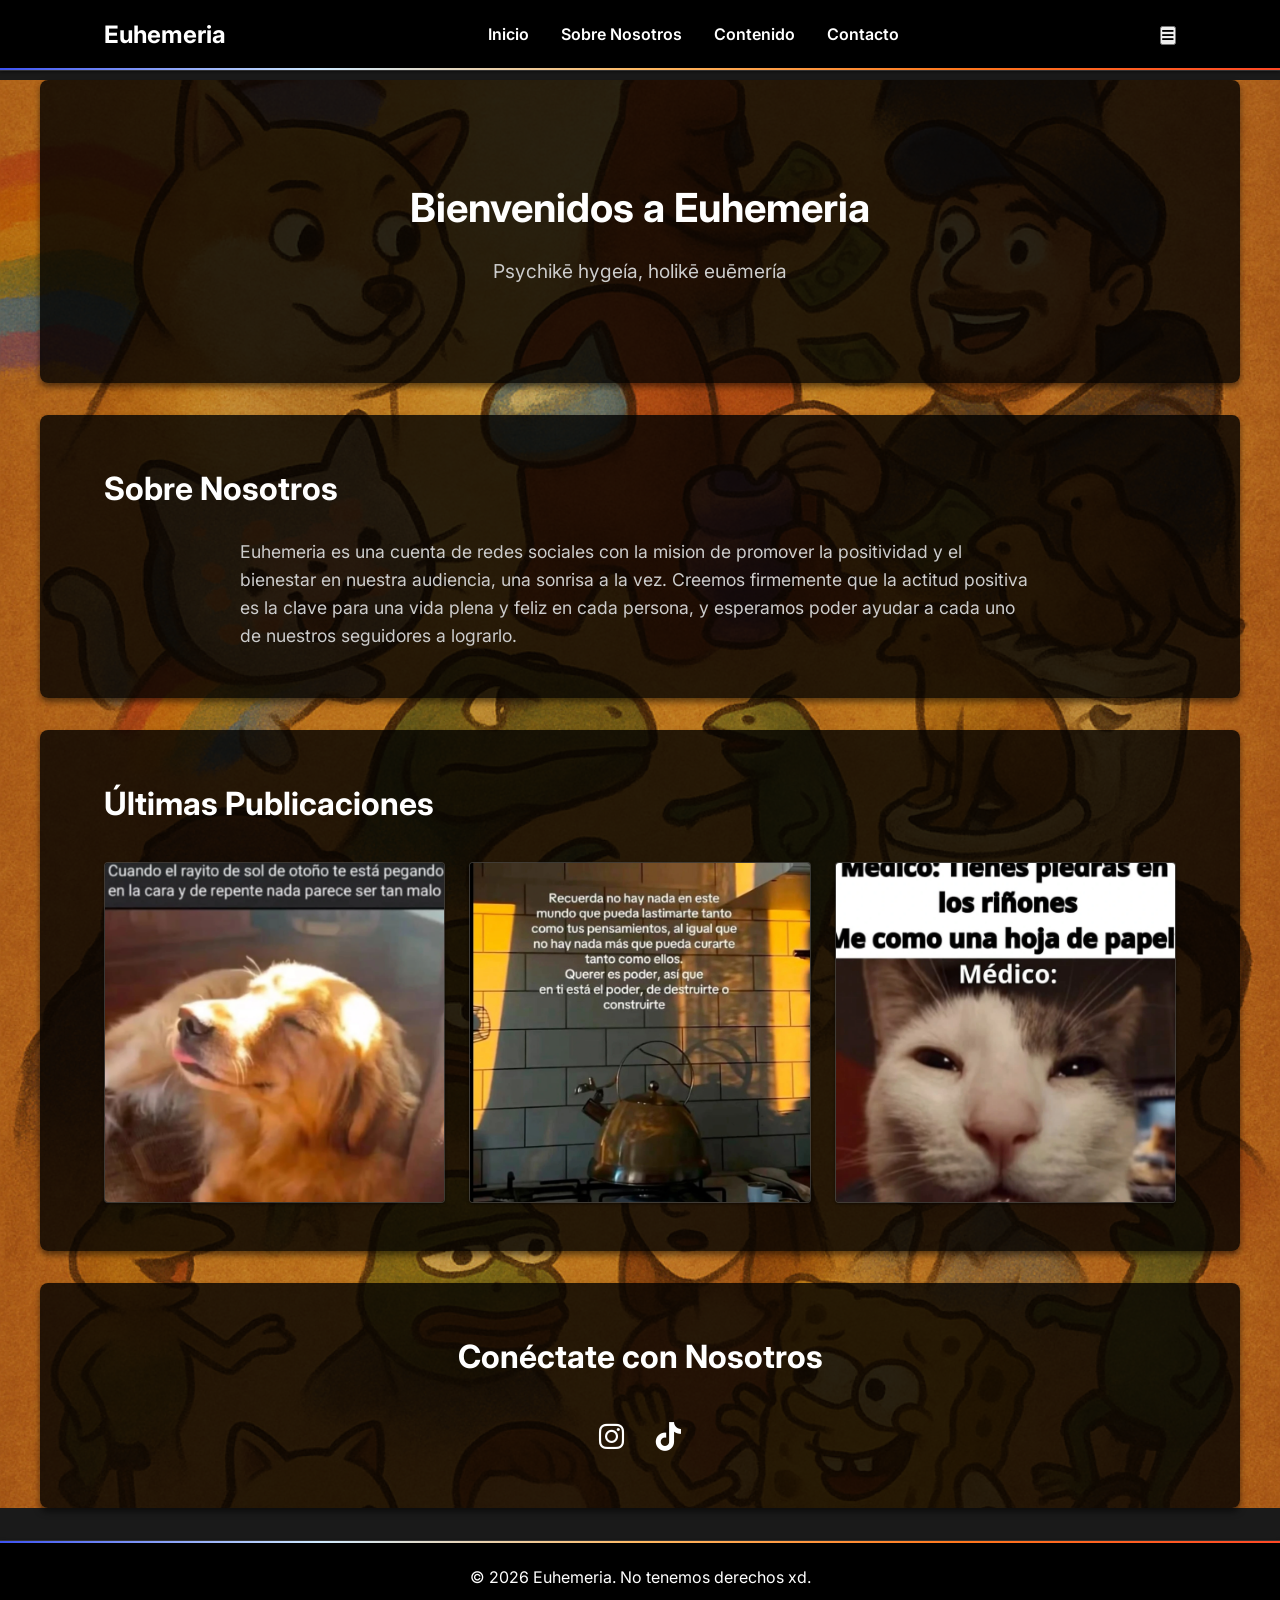
==== index.html @ ad214bd9 "Update index.html Added extra image panels" ====
<!DOCTYPE html>
<html lang="es">
<head>
    <meta charset="UTF-8">
    <meta name="viewport" content="width=device-width, initial-scale=1.0">
    <title>Euhemeria - Cultura Digital</title>
    <link rel="stylesheet" href="css/style.css">
    <!-- Font Awesome for social media icons -->
    <link rel="stylesheet" href="https://cdnjs.cloudflare.com/ajax/libs/font-awesome/6.0.0/css/all.min.css">
    <link rel="icon" type="image/png" href="/path/to/your/icon.png">
</head>
<body>
    <header>
        <nav>
            <div class="logo">Euhemeria</div>
            <ul class="nav-links">
                <li><a href="#inicio">Inicio</a></li>
                <li><a href="#sobre-nosotros">Sobre Nosotros</a></li>
                <li><a href="#contenido">Contenido</a></li>
                <li><a href="#contacto">Contacto</a></li>
            </ul>
        </nav>
    </header>

    <div class="main-content-wrapper">
        <main>
            <section id="inicio" class="hero">
                <h1>Bienvenidos a Euhemeria</h1>
                <p>Psychikē hygeía, holikē euēmería</p>
            </section>

            <section id="sobre-nosotros" class="about">
                <h2>Sobre Nosotros</h2>
                <p>Euhemeria es una cuenta de redes sociales con la mision de promover la positividad y el bienestar en nuestra audiencia, una sonrisa a la vez. Creemos firmemente que la actitud positiva es la clave para una vida plena y feliz en cada persona, y esperamos poder ayudar a cada uno de nuestros seguidores a lograrlo.</p>
            </section>

            <section id="contenido" class="content">
                <h2>Últimas Publicaciones</h2>
                <div class="post-gallery">
                    <a href="https://www.instagram.com/p/DJjpt8NOMHO/?img_index=1" class="gallery-item" target="_blank" rel="noopener">
                        <img src="img/post1.jpg" alt="Sin popote para salvar a los animales del mar" />
                    </a>
                    <a href="https://www.instagram.com/p/DI-TJVbOH4d/?img_index=1" class="gallery-item" target="_blank" rel="noopener">
                        <img src="img/post2.jpg" alt="Vampiro y manicure" />
                    </a>
                    <a href="https://www.instagram.com/p/DJNgzjYuJ29/?img_index=1" class="gallery-item" target="_blank" rel="noopener">
                        <img src="img/post3.jpg" alt="Whatsapp" />
                    </a>
                    <a href="https://www.instagram.com/p/DJZ8dF4OiUe/" class="gallery-item" target="_blank" rel="noopener">
                        <img src="img/post4.jpg" alt="My Little Pony" />
                    </a>
                    <a href="https://www.instagram.com/p/DJnrMPUuyYO/?img_index=1" class="gallery-item" target="_blank" rel="noopener">
                        <img src="img/post5.jpg" alt="Tetera" />
                    </a>
                    <a href="https://www.instagram.com/p/DJVY8iDONY0lq5m1WkqM7EpSdSXJ4P-_w6DiNM0/?next=%2F&img_index=1" class="gallery-item" target="_blank" rel="noopener">
                        <img src="img/post6.jpg" alt="Pewito" />
                    </a>
                    <a href="https://www.instagram.com/p/DJnrMPUuyYOGwF3v2tDNo2-JVQWB3pzMf8AWZk0/?next=%2F&img_index=2" class="gallery-item" target="_blank" rel="noopener">
                        <img src="img/post7.jpg" alt="chicossemeescucha" />
                    </a>
                    <a href="https://www.instagram.com/p/DJjpt8NOMHOX-F1-W-5I1u0TMtRCOaEXMgwgNU0/?next=%2F&img_index=2" class="gallery-item" target="_blank" rel="noopener">
                        <img src="img/post8.jpg" alt="Cerveza" />
                    </a>
                    <a href="https://www.instagram.com/p/DJNgzjYuJ29Rbu6c0DLit66I79WhK5AIO1KrMU0/?next=%2F&img_index=3" class="gallery-item" target="_blank" rel="noopener">
                        <img src="img/post9.jpg" alt="Medico" />
                    </a>
                    <a href="https://www.instagram.com/p/DJLXo89ORYxvFRXFsLj7qmRJBTH7KPw3CAFV0I0/?next=%2F&img_index=2" class="gallery-item" target="_blank" rel="noopener">
                        <img src="img/post10.jpg" alt="Porfa" />
                    </a>
                </div>
            </section>

            <section id="contacto" class="contact">
                <h2>Conéctate con Nosotros</h2>
                <div class="social-links">
                    <a href="https://www.instagram.com/euhe.meria/" class="social-link" target="_blank" rel="noopener"><i class="fab fa-instagram"></i></a>
                    <a href="https://www.tiktok.com/@euhemeria.official" class="social-link" target="_blank" rel="noopener"><i class="fab fa-tiktok"></i></a>
                </div>
            </section>
        </main>
    </div>

    <footer>
        <p>&copy; 2024 Euhemeria. No tenemos derechos xd</p>
    </footer>

    <script src="js/main.js"></script>
</body>
</html>
---- css/style.css ----
/* Import modern, clean font */
@import url('https://fonts.googleapis.com/css2?family=Inter:wght@400;600;700&display=swap');

:root {
  /* Brand Colors */
  --deep-blue: #3d52f1;
  --soft-blue: #d0eaff;
  --yellow: #ffb963;
  --orange: #ff771d;
  --red: #ff4926;
  
  /* Existing variables */
  --text-light: #ffffff;
  --text-dark: #cccccc;
  --bg-dark: #1a1a1a;
  --bg-sections: rgba(0, 0, 0, 0.8);
  --shadow-sm: 0 1px 3px rgba(0, 0, 0, 0.5);
  --shadow-md: 0 4px 6px rgba(0, 0, 0, 0.5);
  --shadow-lg: 0 10px 15px rgba(0, 0, 0, 0.5);
  --border-dark: 1px solid rgba(255, 255, 255, 0.2);
  
  /* Gradient definitions */
  --brand-gradient: linear-gradient(135deg, 
    var(--deep-blue) 0%,
    var(--soft-blue) 25%,
    var(--yellow) 50%,
    var(--orange) 75%,
    var(--red) 100%
  );
}

* {
  margin: 0;
  padding: 0;
  box-sizing: border-box;
}

body {
  font-family: 'Inter', sans-serif;
  background-color: var(--bg-dark);
  color: var(--text-light);
  line-height: 1.6;
  min-height: 100vh; /* Ensure body takes at least full viewport height */
}

.main-content-wrapper {
    background-image: linear-gradient(rgba(0, 0, 0, 0.2), rgba(0, 0, 0, 0.2)), url('../img/hero_bg.jpg'); /* Reduced black overlay opacity */
    background-size: cover; /* Ensure image covers the wrapper width */
    background-position: center top; /* Start image at the top center */
    background-repeat: no-repeat; /* Prevent tiling */
    background-attachment: scroll; /* Make background scroll with the content */
    width: 100%;
    position: relative; /* Needed for z-index context if required later */
    z-index: 1; /* Ensure it's below header and footer */
}

header {
  background-color: #000000;
  padding: 1rem 0;
  box-shadow: var(--shadow-sm);
  position: fixed;
  width: 100%;
  top: 0;
  z-index: 1000;
  border-bottom: var(--border-dark);
}

header::after {
  content: '';
  position: absolute;
  bottom: 0;
  left: 0;
  width: 100%;
  height: 2px;
  background-image: var(--brand-gradient);
}

nav {
  display: flex;
  justify-content: space-between;
  align-items: center;
  padding: 0 5%;
  max-width: 1200px;
  margin: 0 auto;
}

.logo {
  font-size: 1.5rem;
  font-weight: 700;
  color: var(--text-light);
}

.nav-links {
  display: flex;
  list-style: none;
  gap: 2rem;
}

.nav-links a {
  text-decoration: none;
  color: var(--text-light);
  font-weight: 600;
  transition: opacity 0.3s ease, transform 0.3s ease;
  display: inline-block; /* Needed for transform */
}

.nav-links a:hover {
  opacity: 0.9;
  transform: translateY(-2px); /* Subtle lift */
}

main {
  margin-top: 80px; /* Account for fixed header */
  position: relative; /* Needed to ensure sections are above background wrapper if z-index is used */
  z-index: 2; /* Ensure main content is above background wrapper */
}

section {
  padding: 3rem 5%; /* Reduced padding */
  max-width: 1200px;
  margin: 2rem auto; /* Add margin for gaps */
  background-color: var(--bg-sections); /* Semi-transparent black background */
  border-radius: 8px; /* Optional: add border-radius for better visual separation */
  box-shadow: var(--shadow-md);
}

.hero {
  text-align: center;
  padding: 6rem 5%;
  box-shadow: var(--shadow-md);
  background-image: none; /* Remove background from hero */
}

.hero h1 {
  font-size: 2.5rem;
  font-weight: 700;
  margin-bottom: 1rem;
  color: var(--text-light);
  transition: transform 0.3s ease, text-shadow 0.3s ease;
}

.hero h1:hover {
    transform: translateY(-3px);
    text-shadow: 0 5px 15px rgba(255, 255, 255, 0.5);
}

.hero p {
  font-size: 1.2rem;
  color: var(--text-dark);
  transition: transform 0.3s ease, text-shadow 0.3s ease;
}

.hero p:hover {
    transform: translateY(-2px);
     text-shadow: 0 3px 10px rgba(255, 255, 255, 0.4);
}

.about h2, .content h2, .contact h2 {
  font-size: 2rem;
  font-weight: 700;
  margin-bottom: 1.5rem; /* Reduced margin */
  color: var(--text-light);
  transition: transform 0.3s ease, text-shadow 0.3s ease;
}

.about h2:hover, .content h2:hover, .contact h2:hover {
    transform: translateY(-2px);
    text-shadow: 0 3px 10px rgba(255, 255, 255, 0.5);
}

.about p {
  font-size: 1.1rem;
  color: var(--text-dark);
  max-width: 800px;
  margin: 0 auto;
  transition: transform 0.3s ease, text-shadow 0.3s ease;
}

.about p:hover {
     transform: translateY(-1px);
     text-shadow: 0 2px 8px rgba(255, 255, 255, 0.4);
}

/* Gallery styles */
.post-gallery {
  display: grid;
  grid-template-columns: repeat(auto-fit, minmax(250px, 1fr)); /* Adjusted for better responsiveness */
  gap: 1.5rem; /* Reduced gap */
  margin-top: 2rem;
}

.gallery-item {
  position: relative;
  display: block;
  text-decoration: none;
  overflow: hidden;
  border-radius: 4px;
  box-shadow: var(--shadow-sm);
  transition: transform 0.3s ease, box-shadow 0.3s ease;
  aspect-ratio: 1;
  border: var(--border-dark);
  background-color: rgba(0, 0, 0, 0.5); /* Semi-transparent background for gallery items */
}

.gallery-item:hover {
  transform: translateY(-5px) scale(1.02); /* Subtle lift and scale */
  box-shadow: var(--shadow-lg);
  background-color: rgba(0, 0, 0, 0.7); /* Slightly less transparent on hover */
}

.gallery-item img {
  width: 100%;
  height: 100%;
  object-fit: cover;
  display: block;
}

.contact {
  text-align: center;
  box-shadow: var(--shadow-md);
  background-color: var(--bg-sections); /* Semi-transparent black background */
  margin-bottom: 2rem; /* Add margin for gap */
}

.social-links {
  display: flex;
  justify-content: center;
  gap: 2rem;
  margin-top: 2rem;
}

.social-link {
  color: var(--text-light);
  font-size: 1.8rem; /* Increased size */
  transition: opacity 0.3s ease, transform 0.3s ease;
  display: inline-block; /* Needed for transform */
}

.social-link:hover {
  opacity: 0.9;
  transform: scale(1.1); /* Subtle scale */
}

footer {
  background-color: #000000;
  text-align: center;
  padding: 1.5rem;
  color: var(--text-light);
  position: relative;
  box-shadow: var(--shadow-sm);
  z-index: 1000;
  border-top: var(--border-dark);
}

footer::before {
  content: '';
  position: absolute;
  top: 0;
  left: 0;
  width: 100%;
  height: 2px;
  background-image: var(--brand-gradient);
}

footer p {
    transition: opacity 0.3s ease;
}

footer p:hover {
    opacity: 0.9;
}

/* Responsive design */
@media (max-width: 768px) {
  .nav-links {
    display: none;
  }

  .hero h1 {
    font-size: 2rem;
  }

  .post-gallery {
    grid-template-columns: repeat(auto-fit, minmax(200px, 1fr)); /* Adjusted for smaller screens */
    gap: 1rem; /* Reduced gap */
  }

  section {
    padding: 2rem 5%; /* Reduced padding */
    margin: 1rem auto; /* Adjusted margin */
  }

  .hero {
      padding: 4rem 5%;
  }

  .social-link {
      font-size: 1.5rem;
  }
}

@media (max-width: 480px) {
  .post-gallery {
    grid-template-columns: 1fr;
  }

  section {
    padding: 1.5rem 5%; /* Further reduced padding */
    margin: 0.8rem auto; /* Further adjusted margin */
  }

  .hero h1 {
      font-size: 1.8rem;
  }

  .hero p {
      font-size: 1rem;
  }

  .about p {
      font-size: 1rem;
  }
}
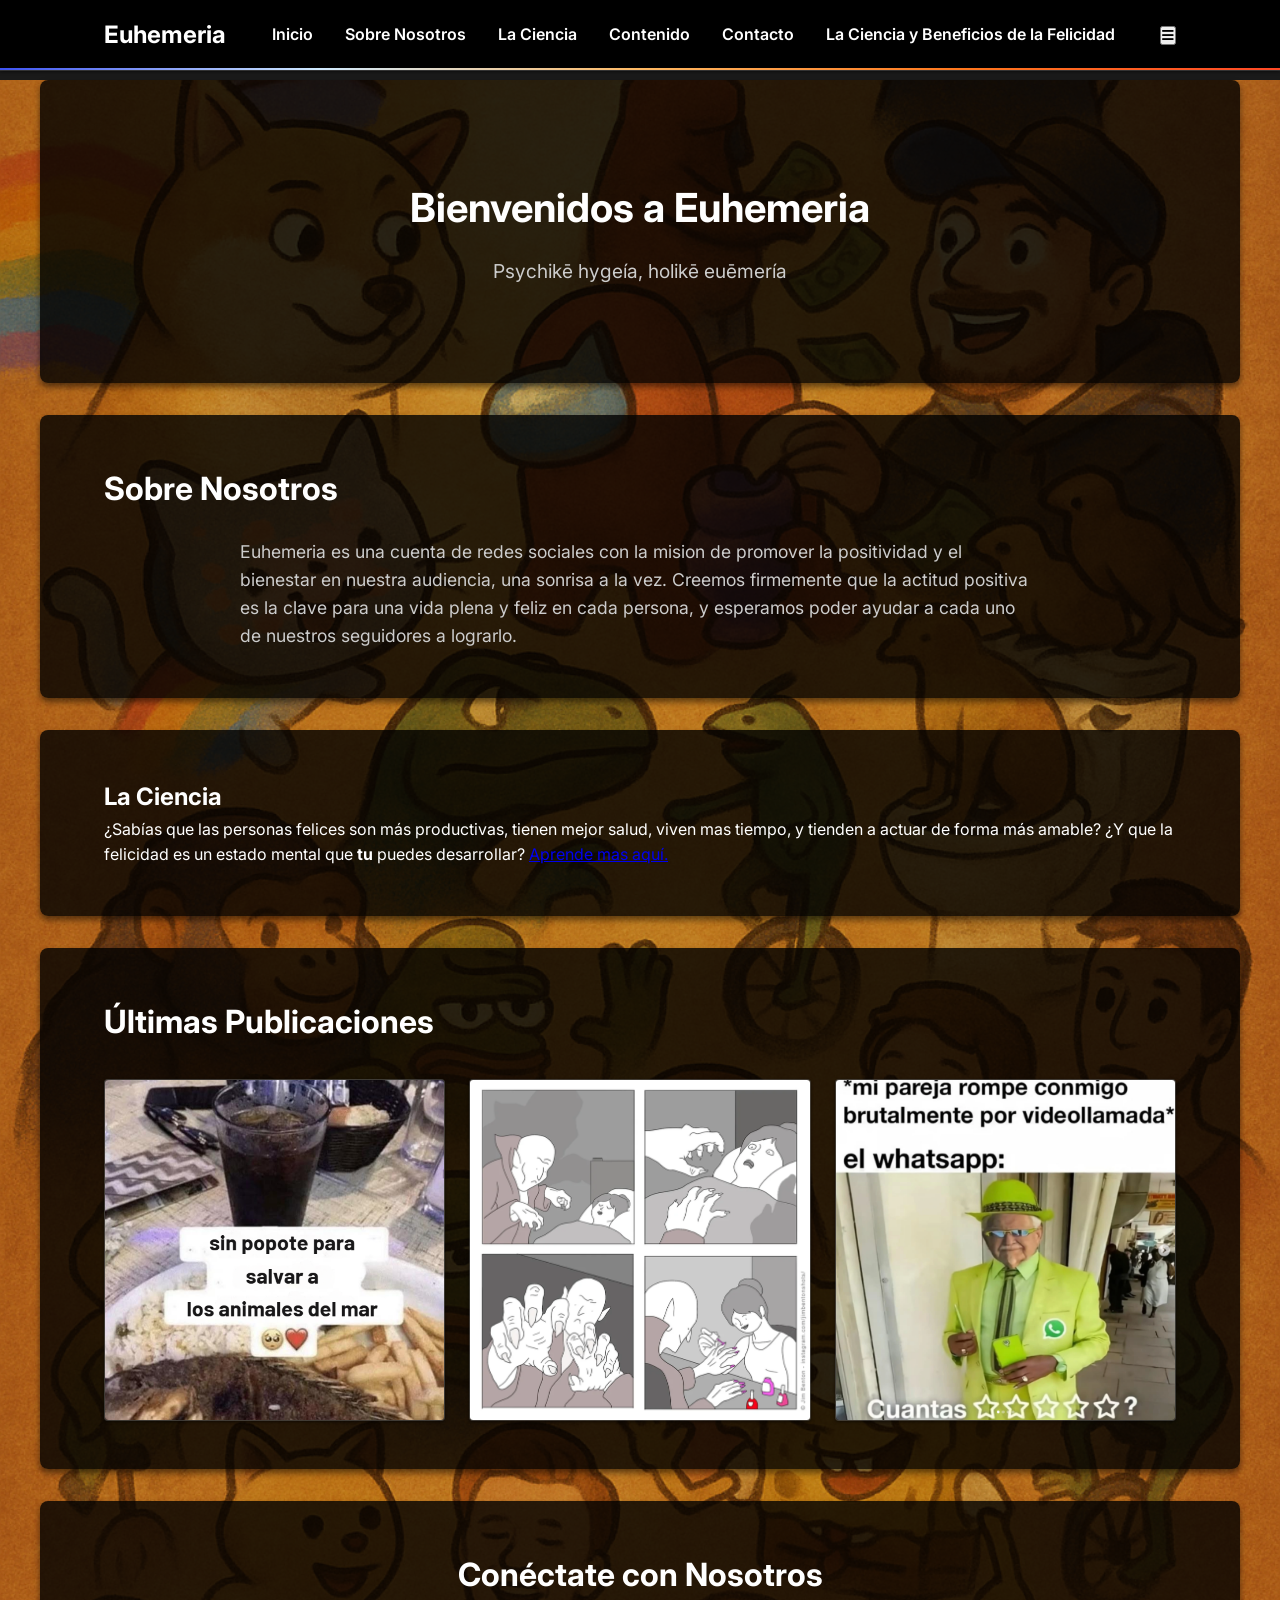
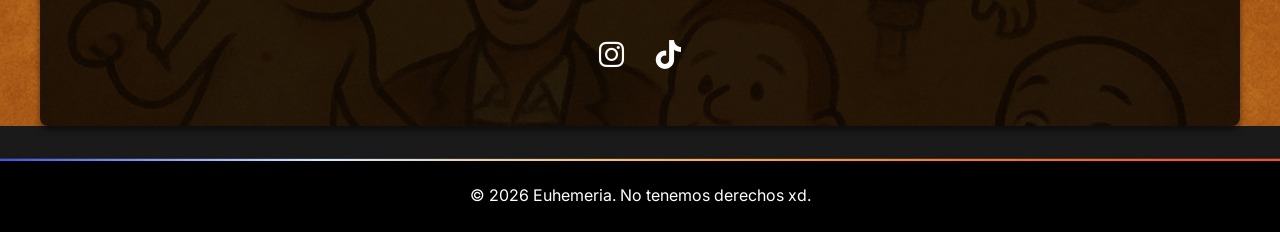
==== commit 6e016015: "Update index.html" ====
--- a/index.html
+++ b/index.html
@@ -16,8 +16,10 @@
             <ul class="nav-links">
                 <li><a href="#inicio">Inicio</a></li>
                 <li><a href="#sobre-nosotros">Sobre Nosotros</a></li>
+                <li><a href="#ciencia">La Ciencia</a></li>
                 <li><a href="#contenido">Contenido</a></li>
                 <li><a href="#contacto">Contacto</a></li>
+                <li><a href="ciencia-felicidad.html">La Ciencia y Beneficios de la Felicidad</a></li>
             </ul>
         </nav>
     </header>
@@ -32,6 +34,11 @@
             <section id="sobre-nosotros" class="about">
                 <h2>Sobre Nosotros</h2>
                 <p>Euhemeria es una cuenta de redes sociales con la mision de promover la positividad y el bienestar en nuestra audiencia, una sonrisa a la vez. Creemos firmemente que la actitud positiva es la clave para una vida plena y feliz en cada persona, y esperamos poder ayudar a cada uno de nuestros seguidores a lograrlo.</p>
+            </section>
+
+            <section id="ciencia" class="ciencia">
+                <h2>La Ciencia</h2>
+                <p>¿Sabías que las personas felices son más productivas, tienen mejor salud, viven mas tiempo, y tienden a actuar de forma más amable? ¿Y que la felicidad es un estado mental que <strong>tu</strong> puedes desarrollar? <a href="ciencia-felicidad.html">Aprende mas aquí.</a></p>
             </section>
 
             <section id="contenido" class="content">
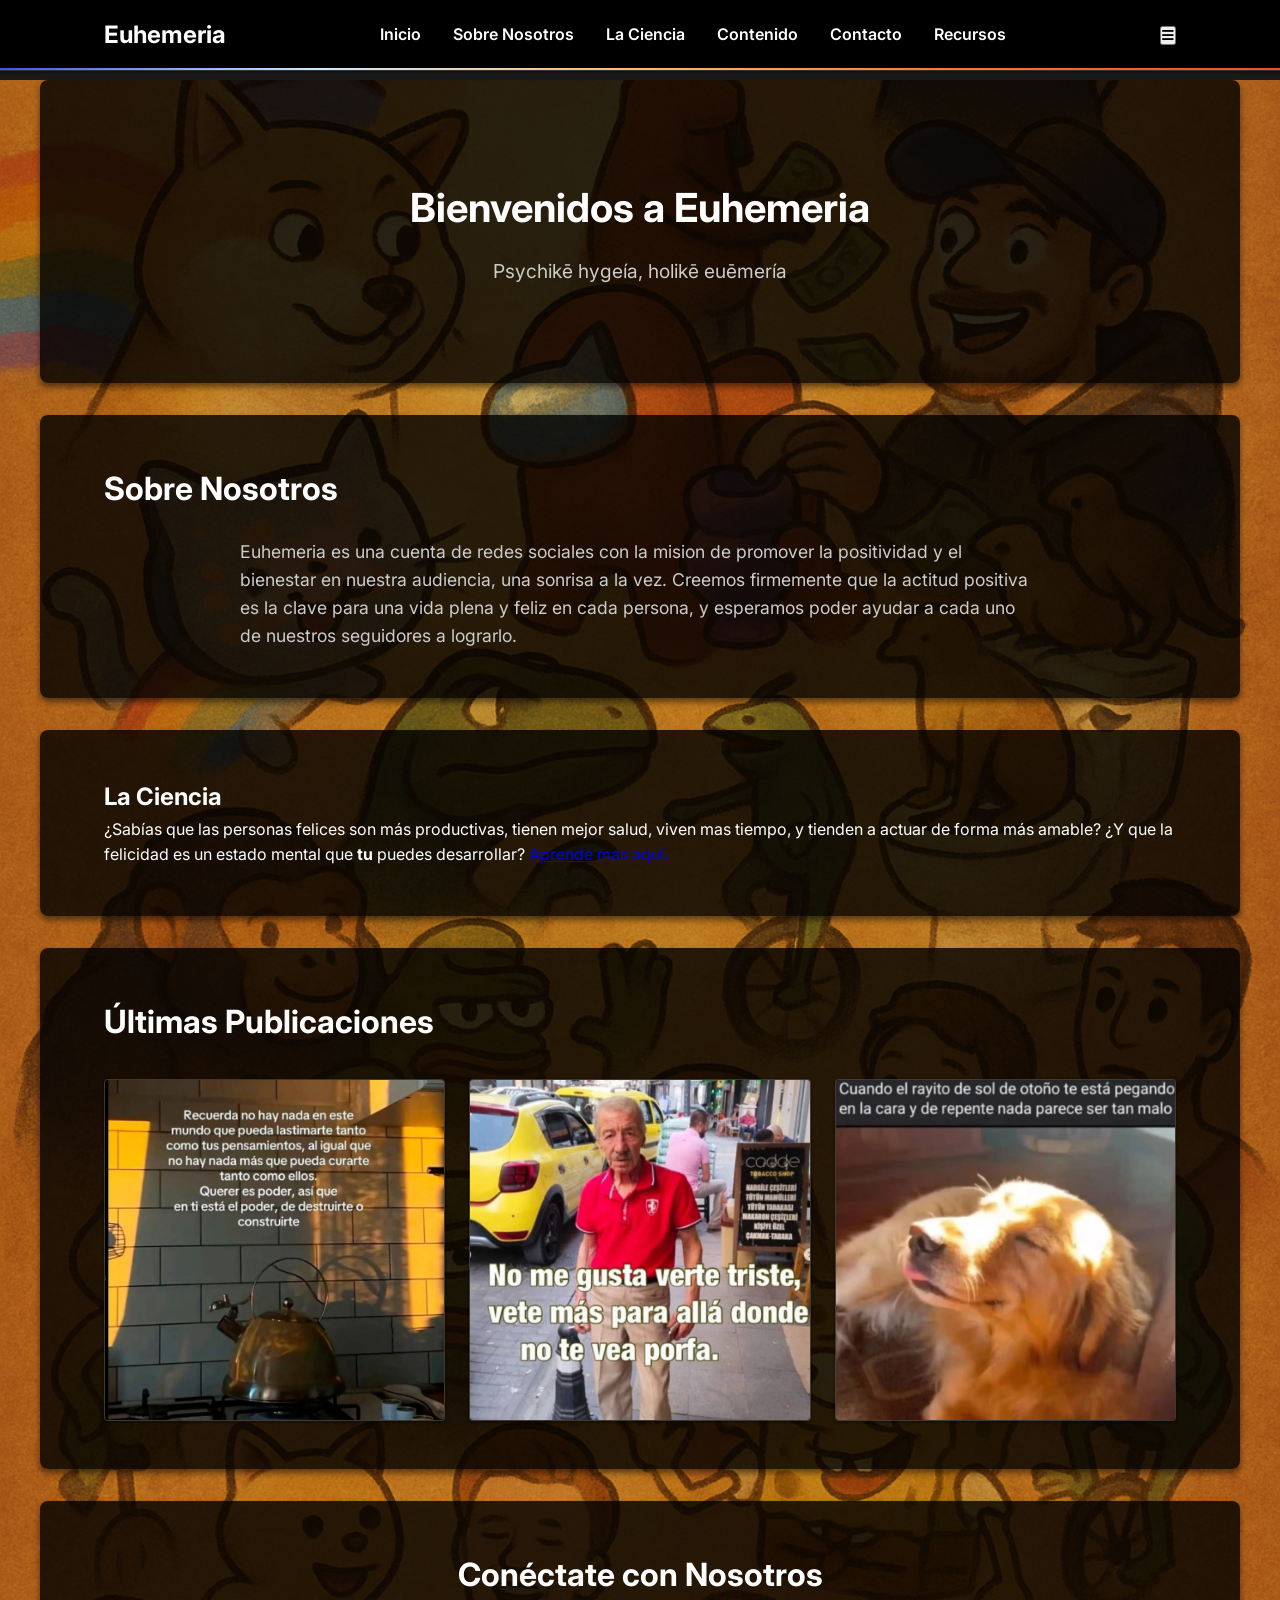
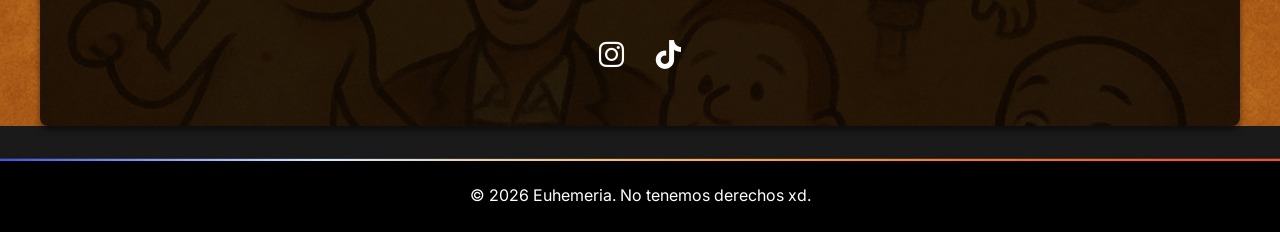
==== commit e48422e2: "Update index.html" ====
--- a/index.html
+++ b/index.html
@@ -7,7 +7,7 @@
     <link rel="stylesheet" href="css/style.css">
     <!-- Font Awesome for social media icons -->
     <link rel="stylesheet" href="https://cdnjs.cloudflare.com/ajax/libs/font-awesome/6.0.0/css/all.min.css">
-    <link rel="icon" type="image/png" href="/path/to/your/icon.png">
+    <link rel="icon" type="image/png" href="/img/favicon.png">
 </head>
 <body>
     <header>
@@ -19,7 +19,7 @@
                 <li><a href="#ciencia">La Ciencia</a></li>
                 <li><a href="#contenido">Contenido</a></li>
                 <li><a href="#contacto">Contacto</a></li>
-                <li><a href="ciencia-felicidad.html">La Ciencia y Beneficios de la Felicidad</a></li>
+                <li><a href="ciencia-felicidad.html">Recursos</a></li>
             </ul>
         </nav>
     </header>
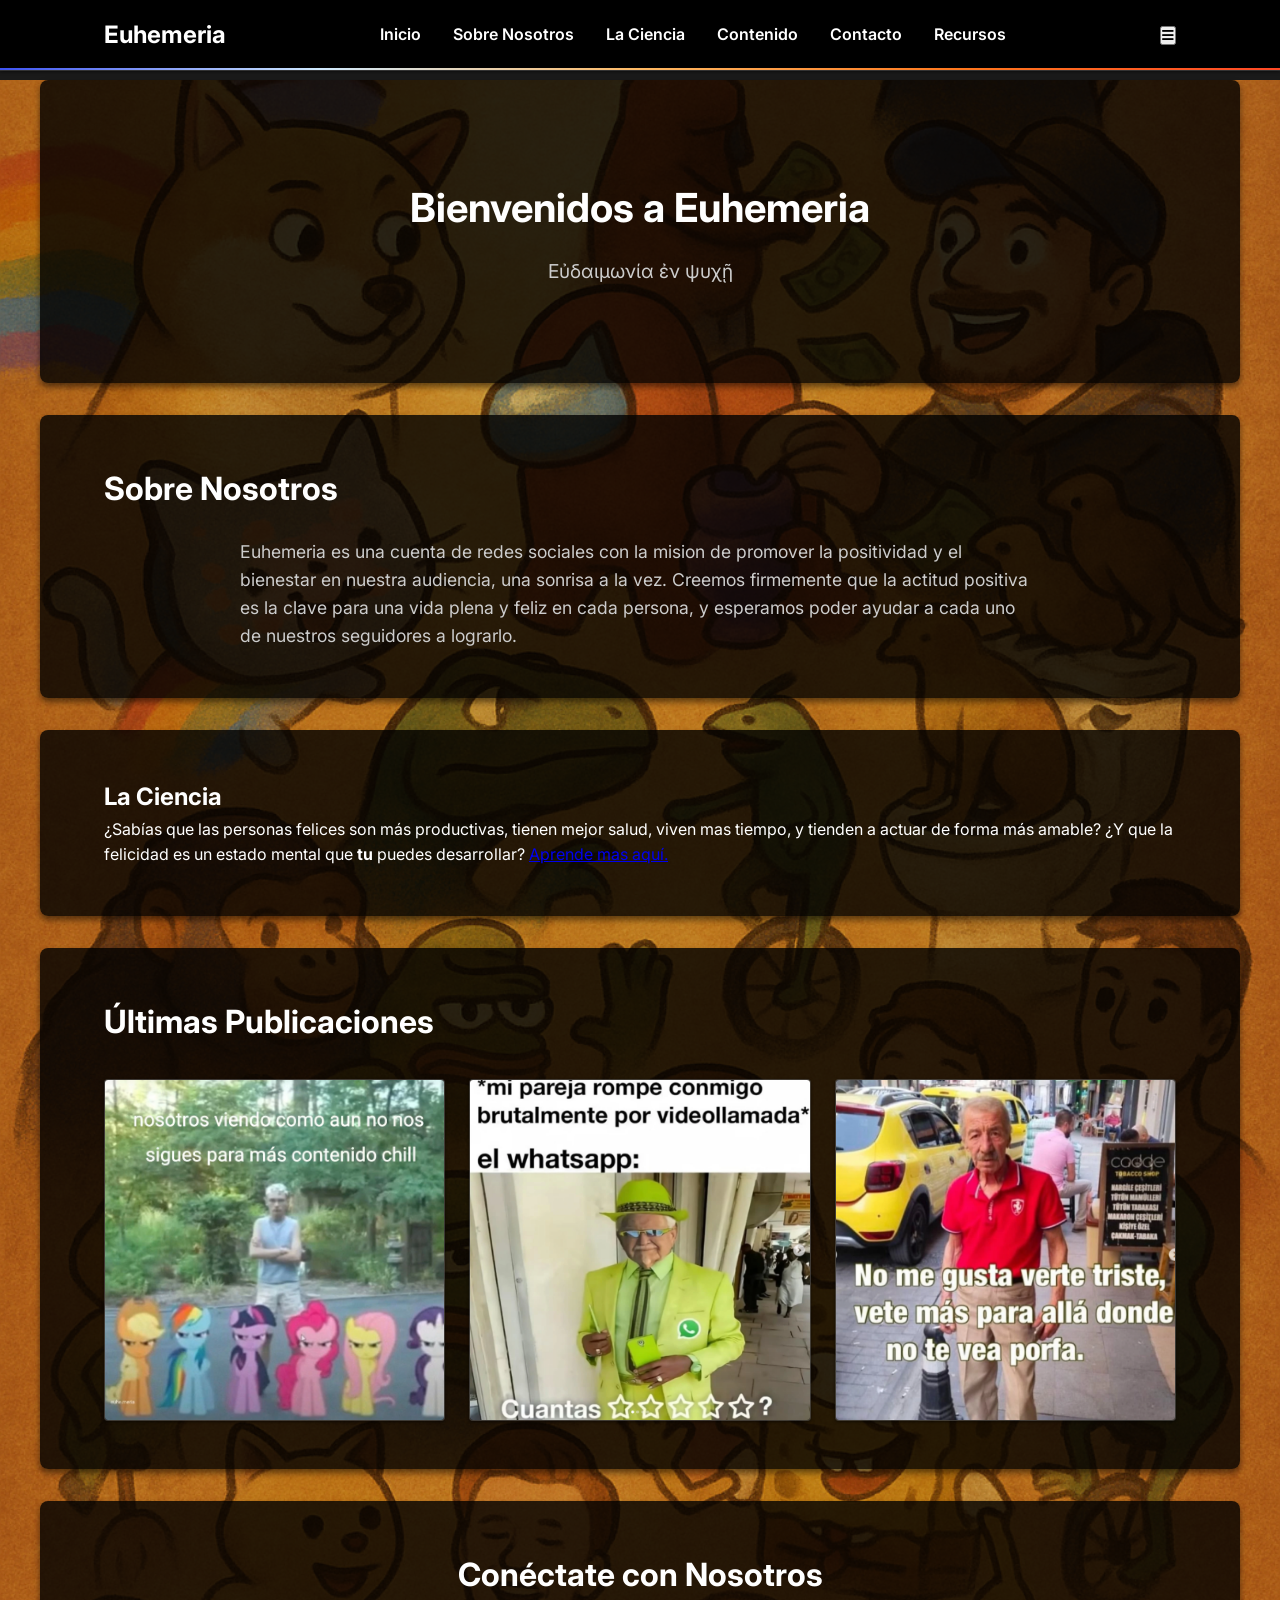
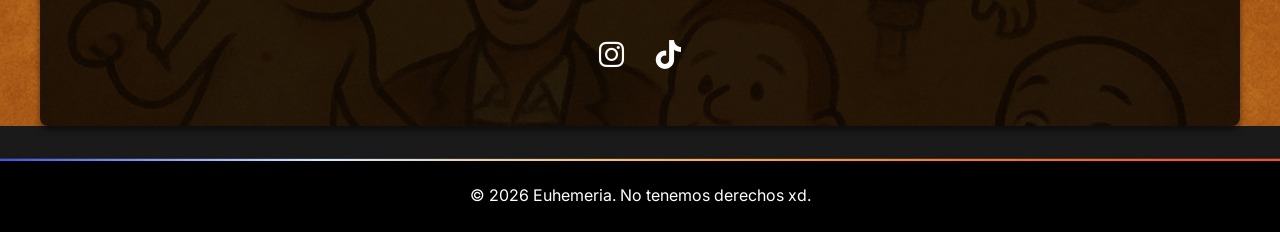
==== commit b7c8e273: "Update index.html" ====
--- a/index.html
+++ b/index.html
@@ -28,7 +28,7 @@
         <main>
             <section id="inicio" class="hero">
                 <h1>Bienvenidos a Euhemeria</h1>
-                <p>Psychikē hygeía, holikē euēmería</p>
+                <p>Εὐδαιμωνία ἐν ψυχῇ</p>
             </section>
 
             <section id="sobre-nosotros" class="about">
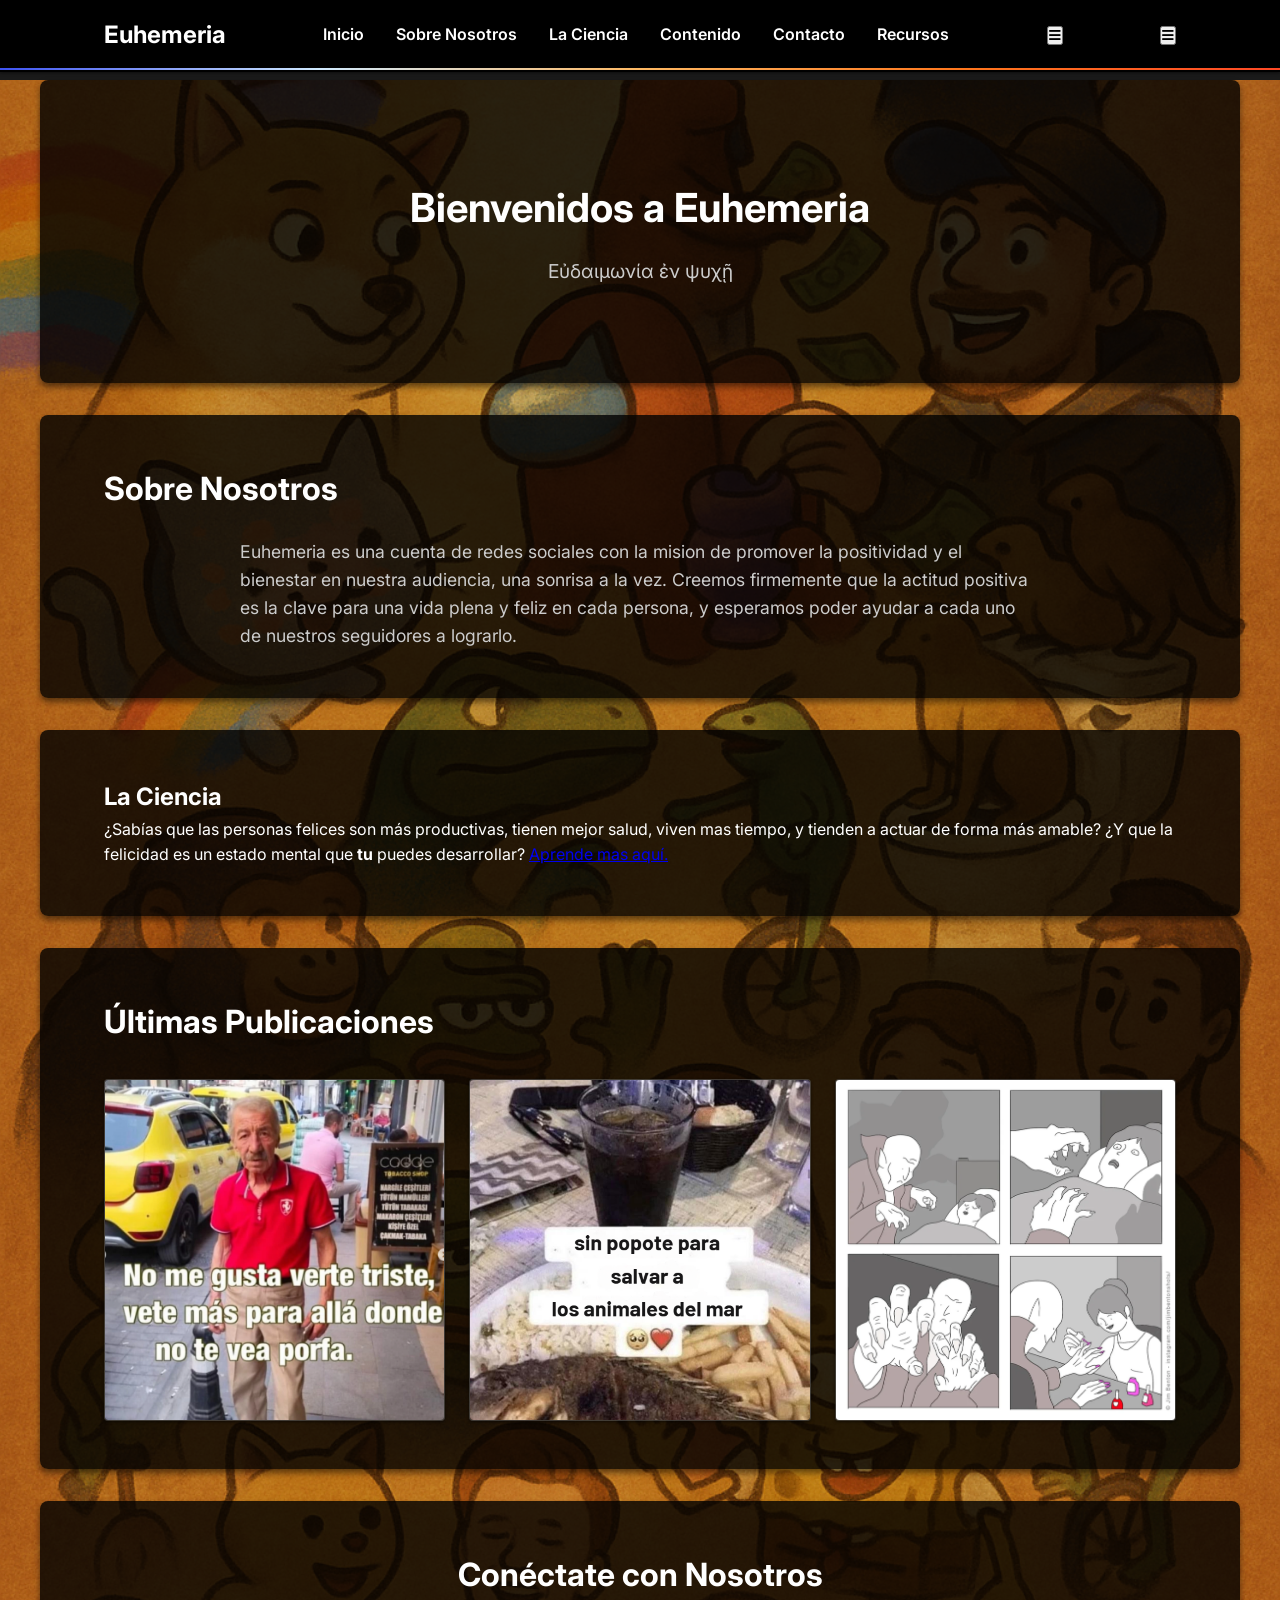
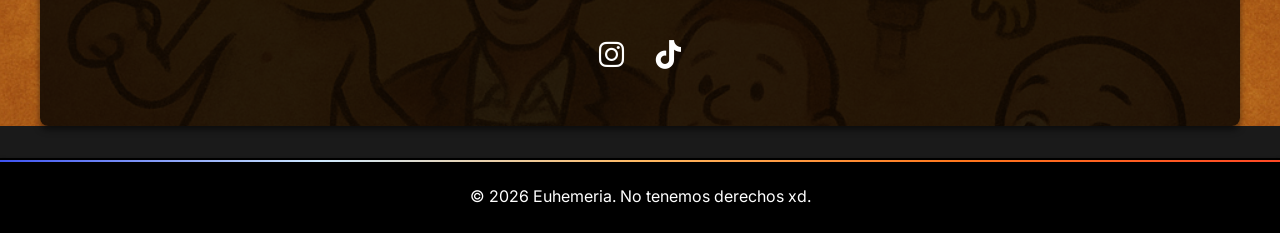
==== commit 06c07964: "Update index.html" ====
--- a/index.html
+++ b/index.html
@@ -4,7 +4,7 @@
     <meta charset="UTF-8">
     <meta name="viewport" content="width=device-width, initial-scale=1.0">
     <title>Euhemeria - Cultura Digital</title>
-    <link rel="stylesheet" href="css/style.css">
+    <link rel="stylesheet" href="css/style.css?v=2">
     <!-- Font Awesome for social media icons -->
     <link rel="stylesheet" href="https://cdnjs.cloudflare.com/ajax/libs/font-awesome/6.0.0/css/all.min.css">
     <link rel="icon" type="image/png" href="/img/favicon.png">
@@ -21,6 +21,7 @@
                 <li><a href="#contacto">Contacto</a></li>
                 <li><a href="ciencia-felicidad.html">Recursos</a></li>
             </ul>
+            <button class="mobile-nav-toggle" title="Abrir menú de navegación"><i class="fas fa-bars"></i></button>
         </nav>
     </header>
 
@@ -80,8 +81,8 @@
             <section id="contacto" class="contact">
                 <h2>Conéctate con Nosotros</h2>
                 <div class="social-links">
-                    <a href="https://www.instagram.com/euhe.meria/" class="social-link" target="_blank" rel="noopener"><i class="fab fa-instagram"></i></a>
-                    <a href="https://www.tiktok.com/@euhemeria.official" class="social-link" target="_blank" rel="noopener"><i class="fab fa-tiktok"></i></a>
+                    <a href="https://www.instagram.com/euhe.meria/" class="social-link" target="_blank" rel="noopener" title="Instagram"><i class="fab fa-instagram"></i></a>
+                    <a href="https://www.tiktok.com/@euhemeria.official" class="social-link" target="_blank" rel="noopener" title="TikTok"><i class="fab fa-tiktok"></i></a>
                 </div>
             </section>
         </main>
--- a/css/style.css
+++ b/css/style.css
@@ -62,7 +62,7 @@
   width: 100%;
   top: 0;
   z-index: 1000;
-  border-bottom: var(--border-dark);
+  border-bottom: 2px solid transparent;
 }
 
 header::after {
@@ -72,7 +72,10 @@
   left: 0;
   width: 100%;
   height: 2px;
-  background-image: var(--brand-gradient);
+  background-image: -webkit-linear-gradient(135deg, #3d52f1 0%, #d0eaff 25%, #ffb963 50%, #ff771d 75%, #ff4926 100%);
+  background-image: linear-gradient(135deg, #3d52f1 0%, #d0eaff 25%, #ffb963 50%, #ff771d 75%, #ff4926 100%);
+  z-index: 2;
+  pointer-events: none;
 }
 
 nav {
@@ -249,7 +252,7 @@
   position: relative;
   box-shadow: var(--shadow-sm);
   z-index: 1000;
-  border-top: var(--border-dark);
+  border-top: 2px solid transparent;
 }
 
 footer::before {
@@ -259,7 +262,10 @@
   left: 0;
   width: 100%;
   height: 2px;
-  background-image: var(--brand-gradient);
+  background-image: -webkit-linear-gradient(135deg, #3d52f1 0%, #d0eaff 25%, #ffb963 50%, #ff771d 75%, #ff4926 100%);
+  background-image: linear-gradient(135deg, #3d52f1 0%, #d0eaff 25%, #ffb963 50%, #ff771d 75%, #ff4926 100%);
+  z-index: 2;
+  pointer-events: none;
 }
 
 footer p {
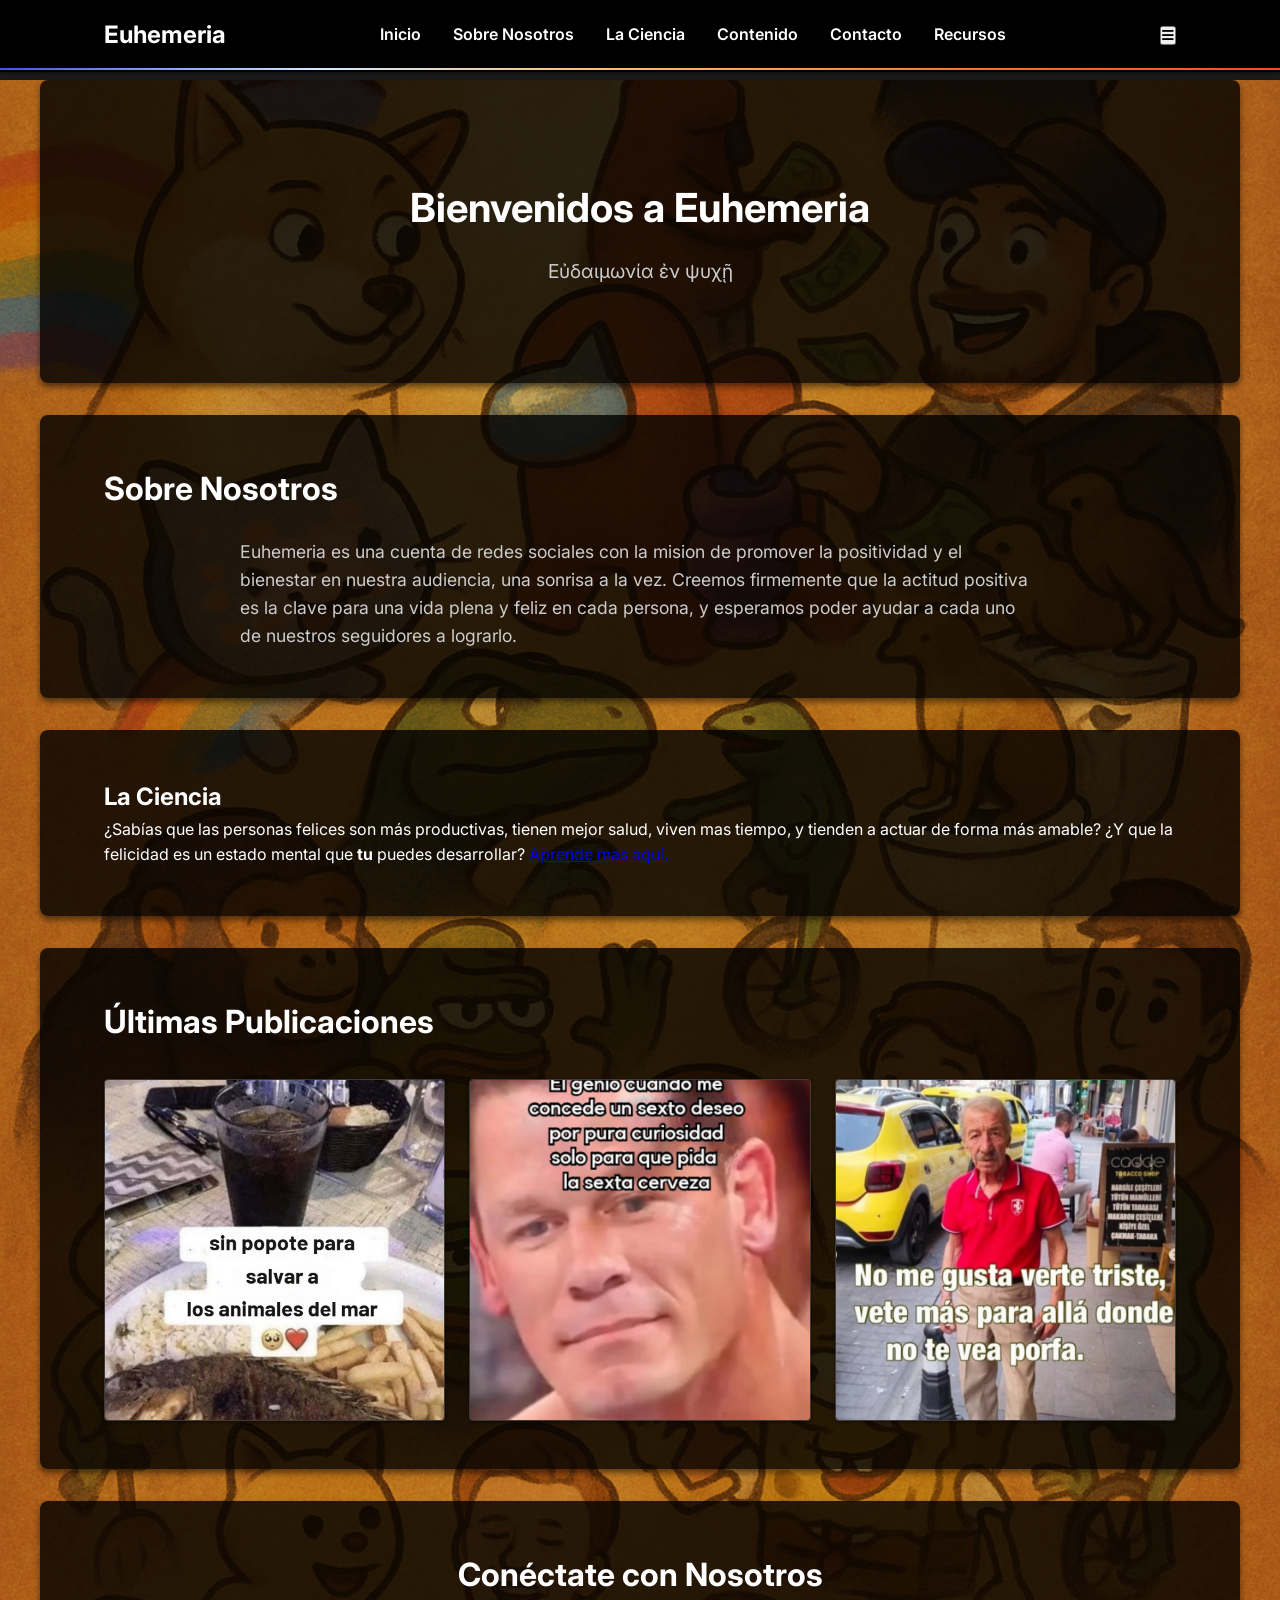
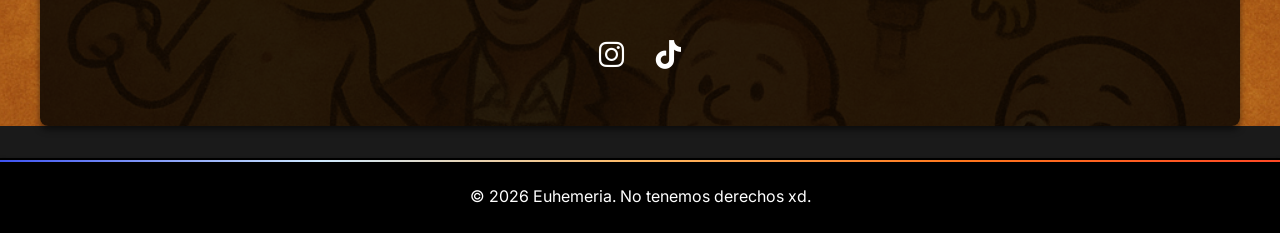
==== commit 63f4d18b: "Update index.html" ====
--- a/index.html
+++ b/index.html
@@ -21,7 +21,6 @@
                 <li><a href="#contacto">Contacto</a></li>
                 <li><a href="ciencia-felicidad.html">Recursos</a></li>
             </ul>
-            <button class="mobile-nav-toggle" title="Abrir menú de navegación"><i class="fas fa-bars"></i></button>
         </nav>
     </header>
 
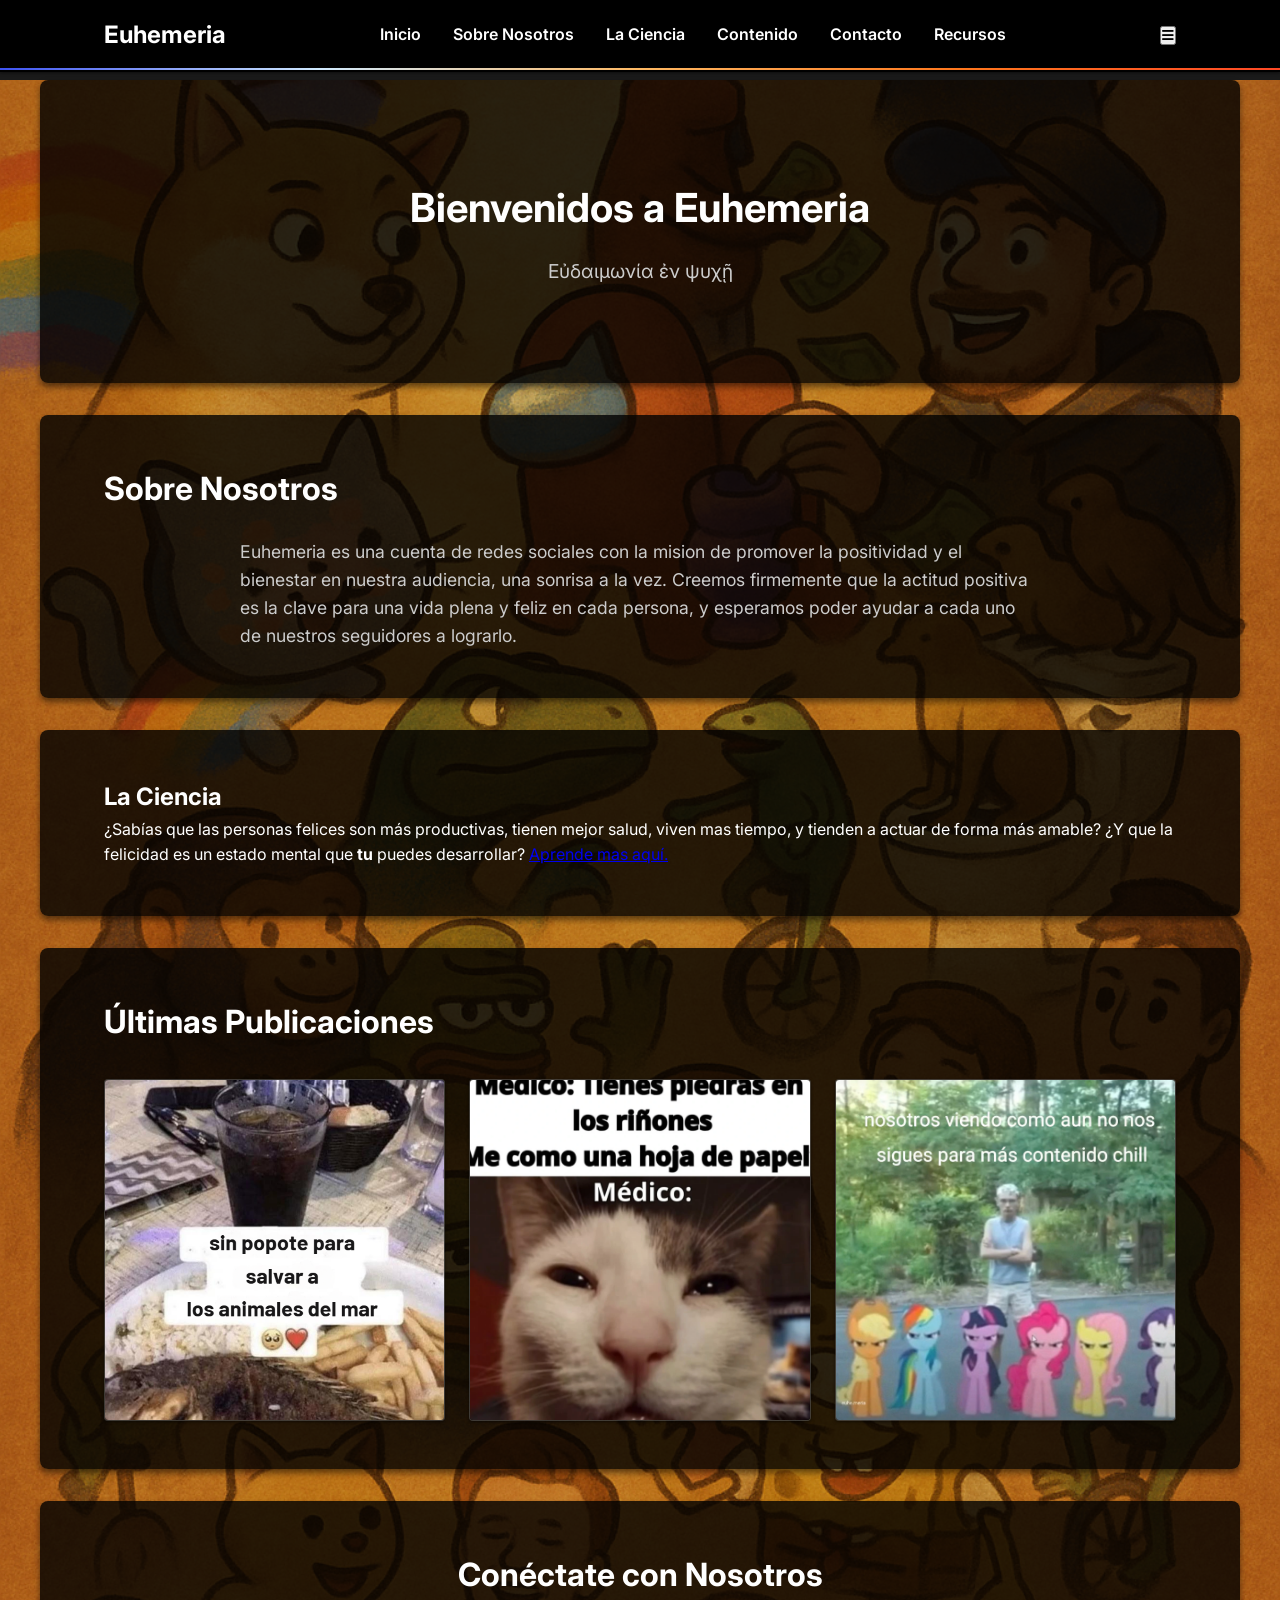
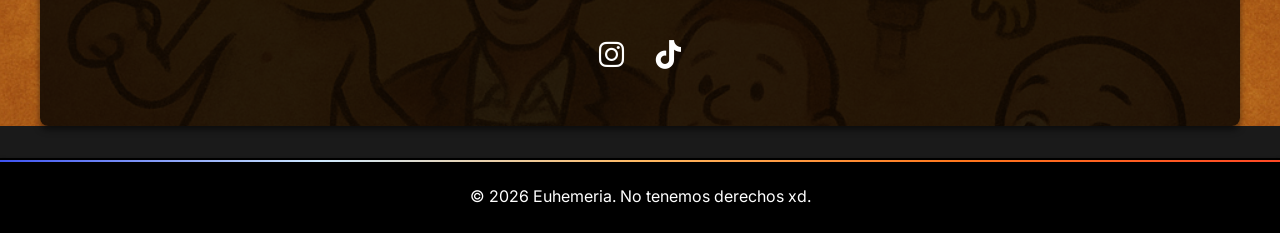
==== commit 6f1b2b92: "Update index.html" ====
--- a/index.html
+++ b/index.html
@@ -38,7 +38,7 @@
 
             <section id="ciencia" class="ciencia">
                 <h2>La Ciencia</h2>
-                <p>¿Sabías que las personas felices son más productivas, tienen mejor salud, viven mas tiempo, y tienden a actuar de forma más amable? ¿Y que la felicidad es un estado mental que <strong>tu</strong> puedes desarrollar? <a href="ciencia-felicidad.html">Aprende mas aquí.</a></p>
+                <p>¿Sabías que las personas felices son más productivas, tienen mejor salud, viven mas tiempo, y tienden a actuar de forma más amable? ¿Y que la felicidad es un estado mental que <strong>tu</strong> puedes desarrollar? <a href="ciencia-felicidad.html" class="gradient-link">Aprende mas aquí.</a></p>
             </section>
 
             <section id="contenido" class="content">
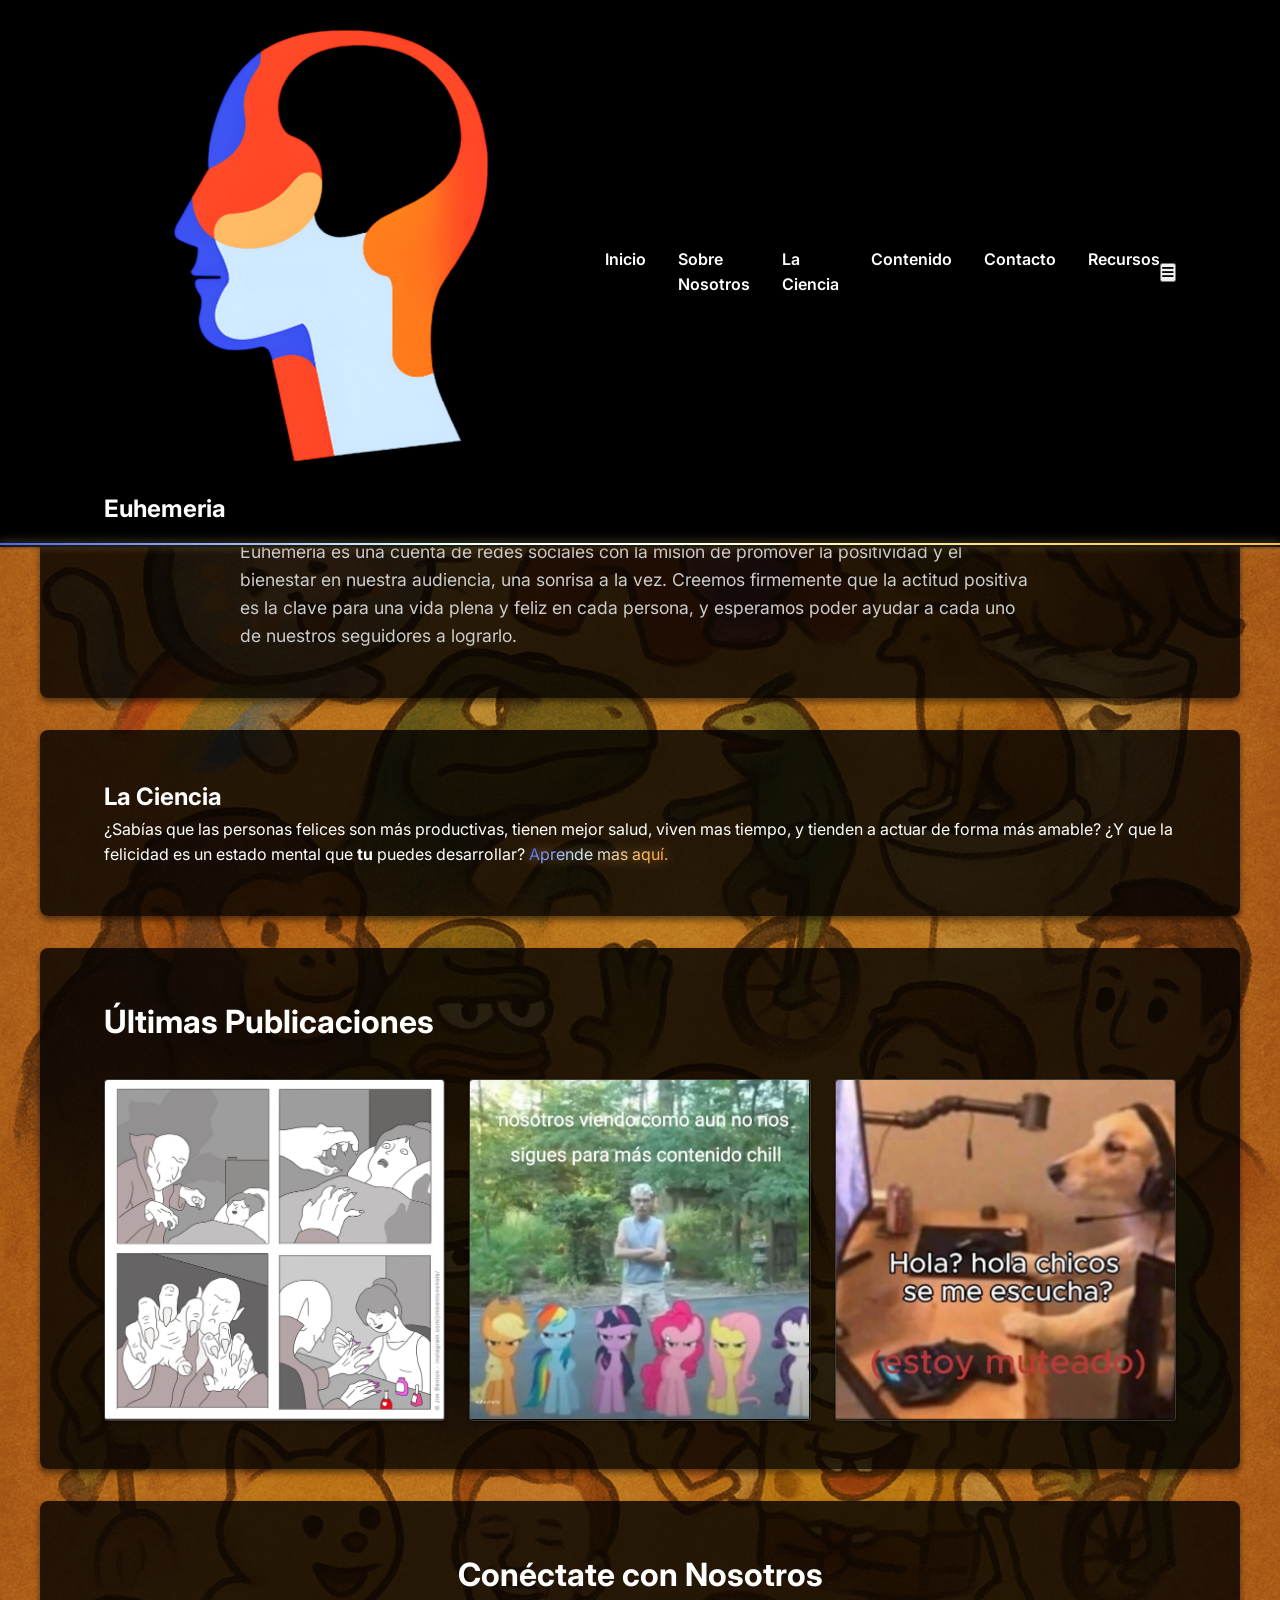
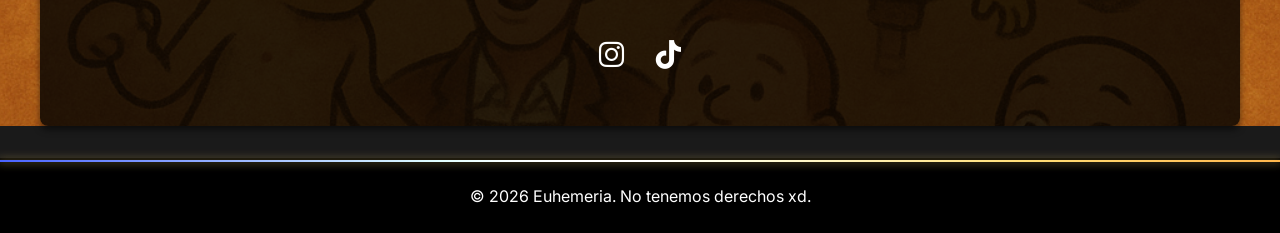
==== commit dea934e8: "Update index.html" ====
--- a/index.html
+++ b/index.html
@@ -12,7 +12,10 @@
 <body>
     <header>
         <nav>
-            <div class="logo">Euhemeria</div>
+            <div class="logo">
+                <img src="img/favicon.png" alt="Euhemeria logo" class="logo-img" />
+                Euhemeria
+            </div>
             <ul class="nav-links">
                 <li><a href="#inicio">Inicio</a></li>
                 <li><a href="#sobre-nosotros">Sobre Nosotros</a></li>
--- a/css/style.css
+++ b/css/style.css
@@ -54,6 +54,10 @@
     z-index: 1; /* Ensure it's below header and footer */
 }
 
+.science-page .main-content-wrapper {
+  background-position: center bottom !important;
+}
+
 header {
   background-color: #000000;
   padding: 1rem 0;
@@ -107,9 +111,16 @@
   display: inline-block; /* Needed for transform */
 }
 
-.nav-links a:hover {
-  opacity: 0.9;
-  transform: translateY(-2px); /* Subtle lift */
+.nav-links a:hover, .nav-links a:focus {
+  background: -webkit-linear-gradient(135deg, #3d52f1 0%, #d0eaff 25%, #ffb963 50%, #ff771d 75%, #ff4926 100%);
+  background: linear-gradient(135deg, #3d52f1 0%, #d0eaff 25%, #ffb963 50%, #ff771d 75%, #ff4926 100%);
+  -webkit-background-clip: text;
+  -webkit-text-fill-color: transparent;
+  background-clip: text;
+  color: transparent;
+  transition: text-shadow 0.3s, filter 0.3s;
+  filter: brightness(1.2) drop-shadow(0 2px 8px #3d52f1aa);
+  text-decoration: underline;
 }
 
 main {
@@ -234,14 +245,24 @@
 
 .social-link {
   color: var(--text-light);
-  font-size: 1.8rem; /* Increased size */
-  transition: opacity 0.3s ease, transform 0.3s ease;
-  display: inline-block; /* Needed for transform */
-}
-
-.social-link:hover {
-  opacity: 0.9;
-  transform: scale(1.1); /* Subtle scale */
+  font-size: 1.8rem;
+  transition: opacity 0.3s ease, transform 0.3s cubic-bezier(.4,2,.6,1), filter 0.3s, color 0.3s;
+  display: inline-block;
+}
+
+.social-link:hover, .social-link:focus {
+  /* Glow */
+  filter: drop-shadow(0 0 12px #ffb963cc) brightness(1.2);
+  /* Enlarge and rotate */
+  transform: scale(2) rotate(20deg);
+  /* Gradient color on icon */
+  color: transparent;
+  background: linear-gradient(135deg, #3d52f1, #d0eaff, #ffb963, #ff771d, #ff4926, #3d52f1);
+  background-size: 200% 200%;
+  animation: gradient-wave 4s ease-in-out infinite;
+  -webkit-background-clip: text;
+  -webkit-text-fill-color: transparent;
+  background-clip: text;
 }
 
 footer {
@@ -326,4 +347,121 @@
   .about p {
       font-size: 1rem;
   }
+}
+
+@keyframes gradient-wave {
+  0% { background-position: 0% 50%; }
+  50% { background-position: 100% 50%; }
+  100% { background-position: 0% 50%; }
+}
+
+.gradient-link {
+  background: linear-gradient(135deg, #3d52f1, #d0eaff, #ffb963, #ff771d, #ff4926, #3d52f1);
+  background-size: 200% 200%;
+  animation: gradient-wave 4s ease-in-out infinite;
+  -webkit-background-clip: text;
+  -webkit-text-fill-color: transparent;
+  background-clip: text;
+  color: transparent;
+  filter: drop-shadow(0 0 6px #ffb96388);
+  transition: text-shadow 0.3s, filter 0.3s;
+}
+
+.nav-links a:hover, .nav-links a:focus {
+  background: linear-gradient(135deg, #3d52f1, #d0eaff, #ffb963, #ff771d, #ff4926, #3d52f1);
+  background-size: 200% 200%;
+  animation: gradient-wave 4s ease-in-out infinite;
+  -webkit-background-clip: text;
+  -webkit-text-fill-color: transparent;
+  background-clip: text;
+  color: transparent;
+  filter: drop-shadow(0 0 6px #ffb96388);
+  transition: text-shadow 0.3s, filter 0.3s;
+  text-decoration: underline;
+}
+
+header::after, footer::before {
+  background: linear-gradient(135deg, #3d52f1, #d0eaff, #ffb963, #ff771d, #ff4926, #3d52f1);
+  background-size: 200% 200%;
+  animation: gradient-wave 6s ease-in-out infinite;
+  filter: blur(0.5px) brightness(1.2);
+  box-shadow: 0 0 8px 2px #ffb96344;
+}
+
+@keyframes gallery-pop-in {
+  0% {
+    opacity: 0;
+    transform: scale(0) rotate(10deg);
+  }
+  100% {
+    opacity: 1;
+    transform: scale(1) rotate(0deg);
+  }
+}
+
+@keyframes gallery-pop-out {
+  0% {
+    opacity: 1;
+    transform: scale(1) rotate(0deg);
+  }
+  100% {
+    opacity: 0;
+    transform: scale(0) rotate(10deg);
+  }
+}
+
+.gallery-item img.pop-in {
+  animation: gallery-pop-in 0.2s cubic-bezier(.4,2,.6,1) forwards;
+}
+
+.gallery-item img.pop-out {
+  animation: gallery-pop-out 0.2s cubic-bezier(.4,2,.6,1) forwards;
+}
+
+.menu-cookie-popup {
+  position: absolute;
+  top: 120%; /* just below the icon */
+  right: 0;
+  width: 180px;
+  min-width: 0;
+  max-width: 220px;
+  background: rgba(0,0,0,0.95);
+  border: 1.5px solid #fff;
+  border-radius: 8px;
+  box-shadow: 0 6px 24px 2px rgba(0,0,0,0.18), 0 1.5px 0 #fff;
+  color: #fff;
+  z-index: 2000;
+  padding: 0.7em 0.7em 0.6em 0.7em;
+  display: flex;
+  flex-direction: column;
+  align-items: center;
+  font-size: 0.93em;
+  animation: fadeInPop 0.18s cubic-bezier(.4,2,.6,1);
+}
+@keyframes fadeInPop {
+  from { opacity: 0; transform: translateY(-10px) scale(0.95); }
+  to { opacity: 1; transform: translateY(0) scale(1); }
+}
+.menu-cookie-popup .close-btn {
+  position: absolute;
+  top: 4px;
+  right: 7px;
+  color: #bbb;
+  background: none;
+  border: none;
+  font-size: 1em;
+  cursor: pointer;
+  transition: color 0.2s;
+  z-index: 1;
+}
+.menu-cookie-popup .close-btn:hover {
+  color: #fff;
+}
+.menu-cookie-popup img {
+  margin-top: 0.5em;
+  width: 90%;
+  max-width: 140px;
+  height: auto;
+  object-fit: contain;
+  filter: drop-shadow(0 2px 6px #0008);
 } 
